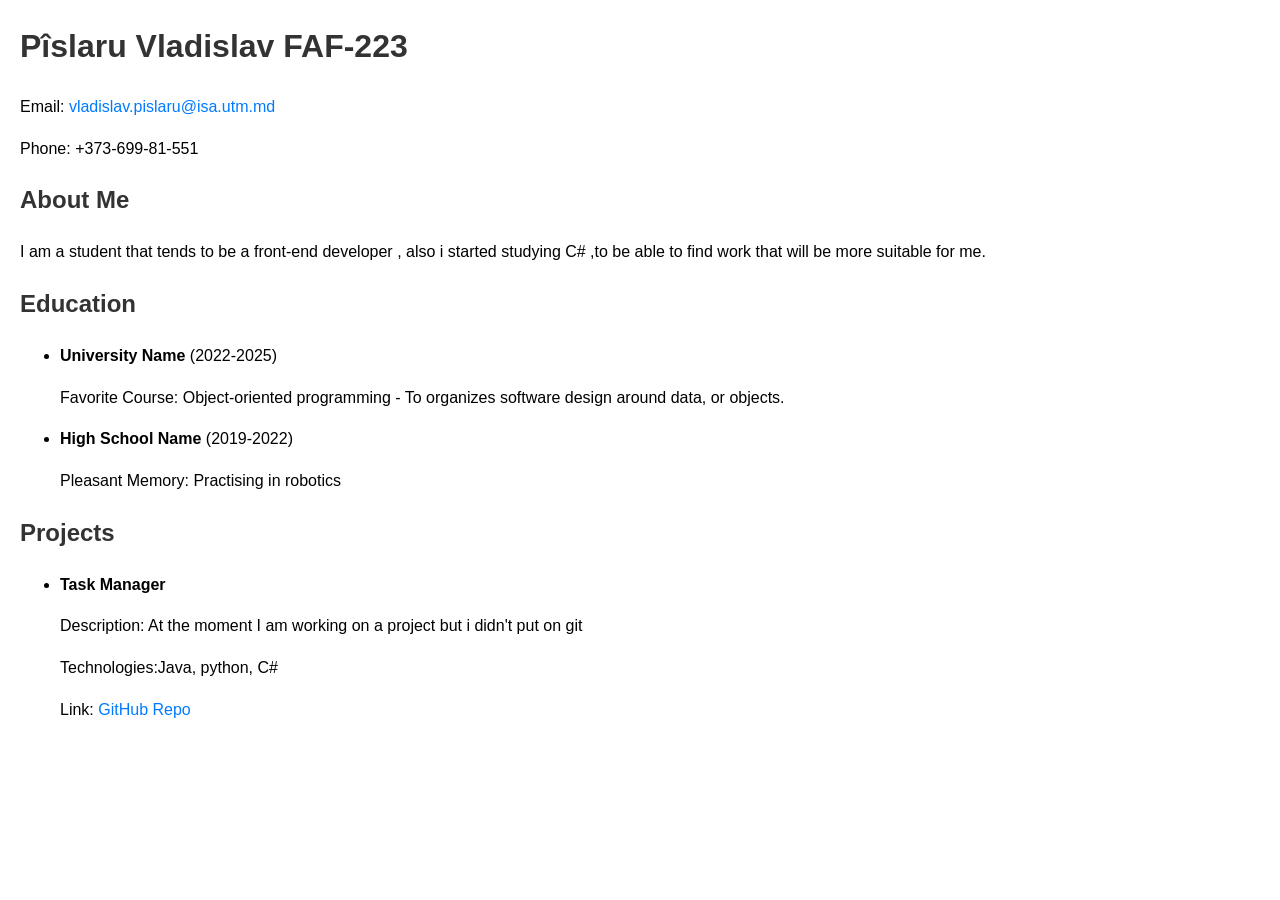
==== index.html @ 1c2ed178 "Initial commit: Add index.html" ====
<!doctype html>
<html lang="en">
  <head>
    <meta charset="UTF-8" />
    <meta name="viewport" content="width=device-width, initial-scale=1.0" />
    <title>Your Name - CV/Resume</title>
    <style>
      body {
        font-family: Arial, sans-serif;
        margin: 20px;
        line-height: 1.6;
      }
      h1, h2 {
        color: #333;
      }
      a {
        color: #007BFF;
        text-decoration: none;
      }
      a:hover {
        text-decoration: underline;
      }
    </style>
  </head>

  <body>
    <header>
      <h1>Pîslaru Vladislav FAF-223 </h1>
      <p>Email: <a href="mailto:vladislav.pislaru@isa.utm.md">vladislav.pislaru@isa.utm.md</a></p>
      <p>Phone: +373-699-81-551</p>
    </header>

    <section>
      <h2>About Me</h2>
      <p>I am a student that tends to be a front-end developer , also i started studying C# ,to be able to find work that will be more suitable for me.   </p>
    </section>

    <section>
      <h2>Education</h2>
      <ul>
        <li>
          <strong>University Name</strong> (2022-2025)
          <p>Favorite Course: Object-oriented programming - To organizes software design around data, or objects.</p>
        </li>
        <li>
          <strong>High School Name</strong> (2019-2022)
          <p>Pleasant Memory: Practising in robotics </p>
        </li>
      </ul>
    </section>

    <section>
      <h2>Projects</h2>
      <ul>
        <li>
          <strong>Task Manager</strong>
          <p>Description: At the moment I am working on a project but i didn't put on git</p>
          <p>Technologies:Java, python, C#</p>
          <p>Link: <a href="https://github.com/VladNoMore?tab=repositories">GitHub Repo</a></p>
        </li>
      </ul>
    </section>
  </body>
</html>
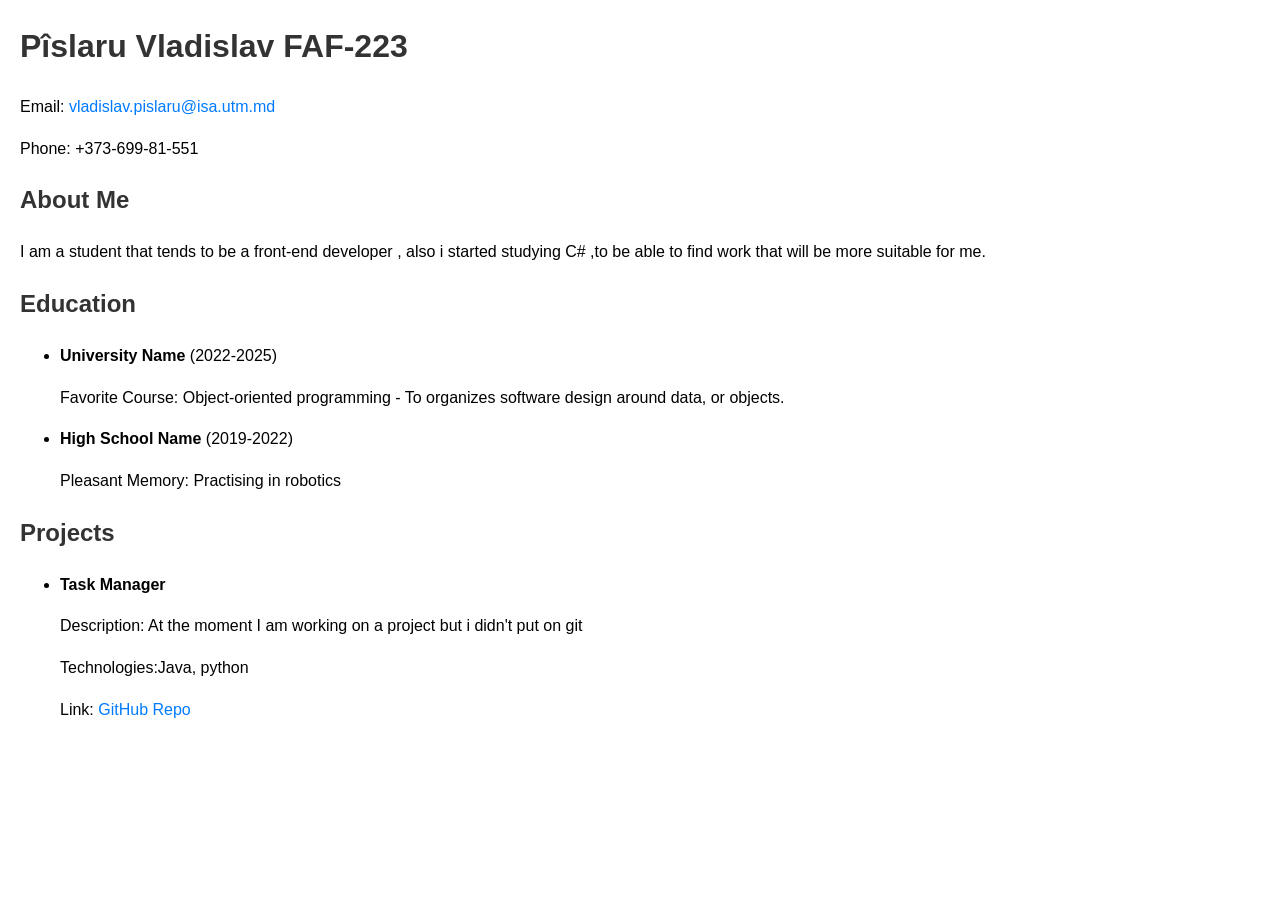
==== commit 9801fd53: "I made some small changes" ====
--- a/index.html
+++ b/index.html
@@ -55,7 +55,7 @@
         <li>
           <strong>Task Manager</strong>
           <p>Description: At the moment I am working on a project but i didn't put on git</p>
-          <p>Technologies:Java, python, C#</p>
+          <p>Technologies:Java, python </p>
           <p>Link: <a href="https://github.com/VladNoMore?tab=repositories">GitHub Repo</a></p>
         </li>
       </ul>
